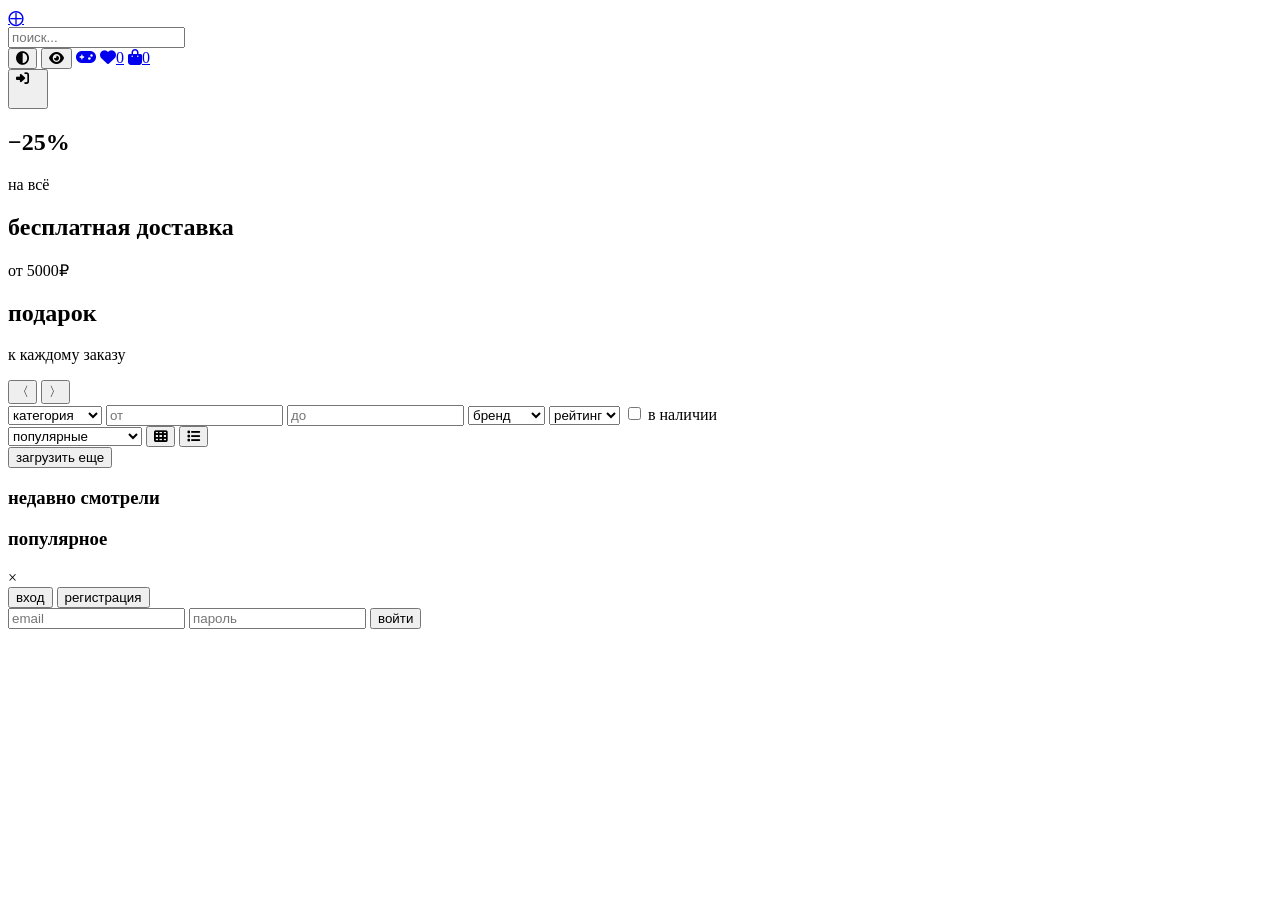
==== index.html @ 4ee25803 "Add files via upload" ====
<!DOCTYPE html>
<html lang="ru" data-theme="dark">
<head>
<meta charset="UTF-8">
<meta name="viewport" content="width=device-width, initial-scale=1.0">
<title>void shop</title>
<link rel="stylesheet" href="css/main.css">
<link rel="stylesheet" href="https://cdnjs.cloudflare.com/ajax/libs/font-awesome/6.4.0/css/all.min.css">
<link href="https://fonts.googleapis.com/css2?family=Inter:wght@300;400;500;600;700&display=swap" rel="stylesheet">
</head>
<body>
<div id="app">
<header class="header">
<div class="container header-wrap">
<a href="index.html" class="logo">⨁</a>
<div class="search-box">
<input type="text" id="searchInput" placeholder="поиск..." class="search-input">
</div>
<div class="actions">
<button id="themeToggle" class="icon-btn"><i class="fas fa-adjust"></i></button>
<button id="accessToggle" class="icon-btn"><i class="fas fa-eye"></i></button>
<a href="game.html" class="icon-btn" title="игра"><i class="fas fa-gamepad"></i></a>
<a href="favorites.html" class="icon-btn"><i class="fas fa-heart"></i><span class="badge" id="favCount">0</span></a>
<a href="cart.html" class="icon-btn"><i class="fas fa-shopping-bag"></i><span class="badge" id="cartCount">0</span></a>
<div id="authBlock" style="display:flex;align-items:center;gap:6px;">
<a href="profile.html" id="profileLink" class="icon-btn" style="display:none;width:40px;height:40px;"><i class="fas fa-user"></i></a>
<button id="loginBtn" class="icon-btn" style="display:flex;width:40px;height:40px;"><i class="fas fa-sign-in-alt"></i></button>
<button id="logoutBtn" class="icon-btn" style="display:none;width:40px;height:40px;"><i class="fas fa-sign-out-alt"></i></button>
</div>
</div>
</div>
</header>

<section class="slider-section">
<div class="slider-wrap">
<div class="slider-track" id="sliderTrack">
<div class="slide"><div class="slide-content"><h2>−25%</h2><p>на всё</p></div></div>
<div class="slide"><div class="slide-content"><h2>бесплатная доставка</h2><p>от 5000₽</p></div></div>
<div class="slide"><div class="slide-content"><h2>подарок</h2><p>к каждому заказу</p></div></div>
</div>
<button class="slider-btn prev" id="sliderPrev">〈</button>
<button class="slider-btn next" id="sliderNext">〉</button>
</div>
</section>

<section class="filters">
<div class="container">
<div class="filter-row">
<select id="filterCat" class="filter-select"><option value="">категория</option><option value="smartphones">смартфоны</option><option value="laptops">ноутбуки</option><option value="tablets">планшеты</option><option value="audio">аудио</option><option value="accessories">аксессуары</option></select>
<input type="number" id="filterMin" placeholder="от" class="filter-input">
<input type="number" id="filterMax" placeholder="до" class="filter-input">
<select id="filterBrand" class="filter-select"><option value="">бренд</option><option value="Apple">apple</option><option value="Samsung">samsung</option><option value="Xiaomi">xiaomi</option><option value="Sony">sony</option></select>
<select id="filterRating" class="filter-select"><option value="0">рейтинг</option><option value="4">4+</option><option value="3">3+</option><option value="2">2+</option></select>
<label class="filter-check"><input type="checkbox" id="filterStock"> в наличии</label>
</div>
<div class="sort-row">
<select id="sortSelect" class="filter-select"><option value="popular">популярные</option><option value="price_asc">сначала дешевые</option><option value="price_desc">сначала дорогие</option><option value="rating">по рейтингу</option></select>
<button id="gridView" class="view-btn active"><i class="fas fa-th"></i></button>
<button id="listView" class="view-btn"><i class="fas fa-list"></i></button>
</div>
</div>
</section>

<main class="catalog">
<div class="container">
<div id="productsContainer" class="product-grid"></div>
<button id="loadMore" class="load-more-btn">загрузить еще</button>
</div>
</section>

<section class="recent">
<div class="container">
<h3 class="section-title">недавно смотрели</h3>
<div id="recentlyViewed" class="mini-grid"></div>
<h3 class="section-title">популярное</h3>
<div id="popularProducts" class="mini-grid"></div>
</div>
</section>

<div id="authModal" class="modal">
<div class="modal-box">
<span class="modal-close" id="modalClose">×</span>
<div class="tabs">
<button class="tab active" data-tab="login">вход</button>
<button class="tab" data-tab="register">регистрация</button>
</div>
<form id="loginForm">
<input type="email" id="loginEmail" placeholder="email" required>
<input type="password" id="loginPass" placeholder="пароль" required>
<button type="submit" class="btn-dark">войти</button>
</form>
<form id="registerForm" style="display:none">
<input type="text" id="regName" placeholder="имя" required>
<input type="email" id="regEmail" placeholder="email" required>
<input type="password" id="regPass" placeholder="пароль" required>
<button type="submit" class="btn-dark">зарегистрироваться</button>
</form>
</div>
</div>
</div>

<script src="js/data.js"></script>
<script src="js/models.js"></script>
<script src="js/viewmodels.js"></script>
<script src="js/views.js"></script>
<script src="js/app.js"></script>
</body>
</html>
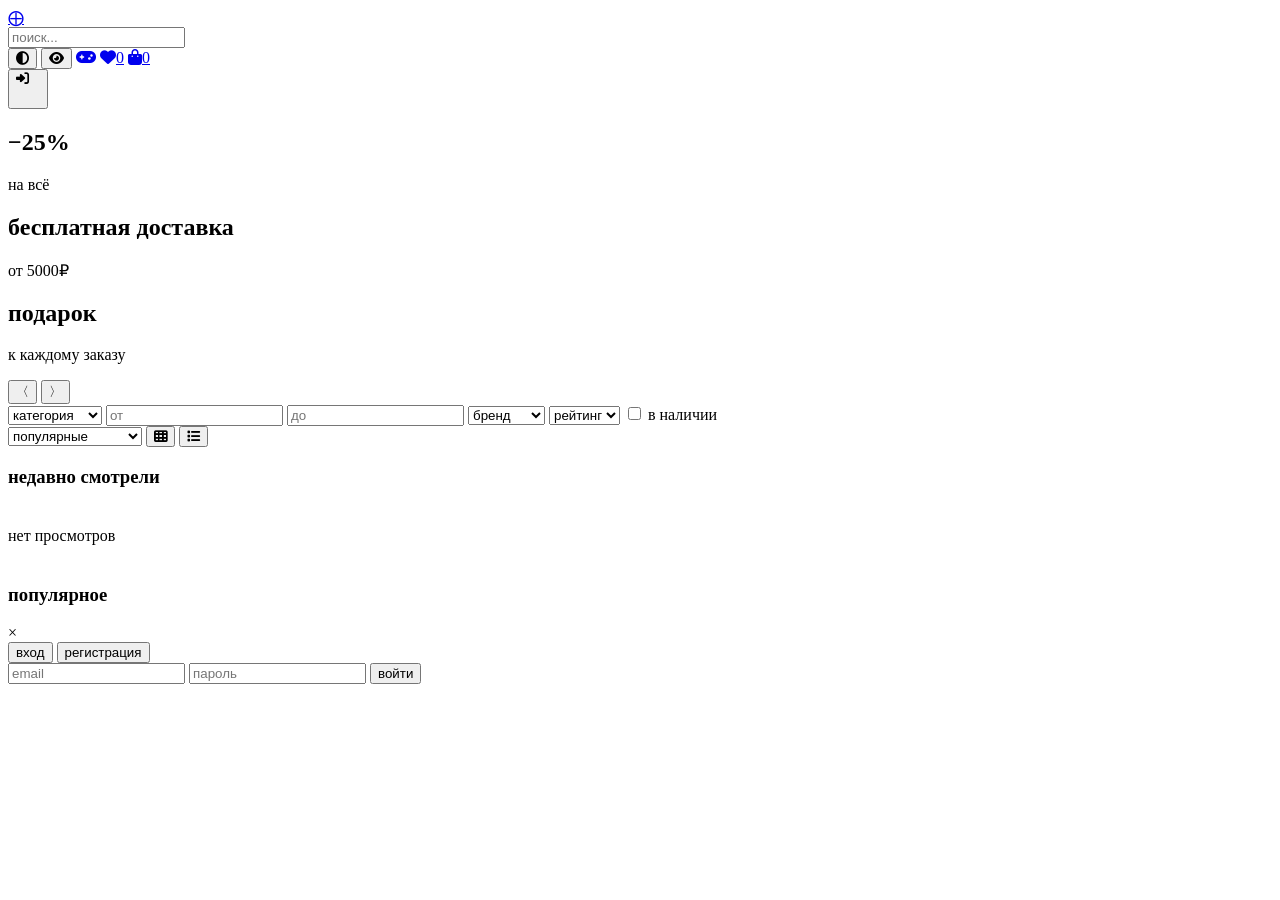
==== commit 6f70d7bc: "index.html" ====
--- a/index.html
+++ b/index.html
@@ -4,7 +4,7 @@
 <meta charset="UTF-8">
 <meta name="viewport" content="width=device-width, initial-scale=1.0">
 <title>void shop</title>
-<link rel="stylesheet" href="css/main.css">
+<link rel="stylesheet" href="sayt/css/main.css">
 <link rel="stylesheet" href="https://cdnjs.cloudflare.com/ajax/libs/font-awesome/6.4.0/css/all.min.css">
 <link href="https://fonts.googleapis.com/css2?family=Inter:wght@300;400;500;600;700&display=swap" rel="stylesheet">
 </head>
@@ -12,18 +12,18 @@
 <div id="app">
 <header class="header">
 <div class="container header-wrap">
-<a href="index.html" class="logo">⨁</a>
+<a href="sayt/index.html" class="logo">⨁</a>
 <div class="search-box">
 <input type="text" id="searchInput" placeholder="поиск..." class="search-input">
 </div>
 <div class="actions">
 <button id="themeToggle" class="icon-btn"><i class="fas fa-adjust"></i></button>
 <button id="accessToggle" class="icon-btn"><i class="fas fa-eye"></i></button>
-<a href="game.html" class="icon-btn" title="игра"><i class="fas fa-gamepad"></i></a>
-<a href="favorites.html" class="icon-btn"><i class="fas fa-heart"></i><span class="badge" id="favCount">0</span></a>
-<a href="cart.html" class="icon-btn"><i class="fas fa-shopping-bag"></i><span class="badge" id="cartCount">0</span></a>
+<a href="sayt/game.html" class="icon-btn" title="игра"><i class="fas fa-gamepad"></i></a>
+<a href="sayt/favorites.html" class="icon-btn"><i class="fas fa-heart"></i><span class="badge" id="favCount">0</span></a>
+<a href="sayt/cart.html" class="icon-btn"><i class="fas fa-shopping-bag"></i><span class="badge" id="cartCount">0</span></a>
 <div id="authBlock" style="display:flex;align-items:center;gap:6px;">
-<a href="profile.html" id="profileLink" class="icon-btn" style="display:none;width:40px;height:40px;"><i class="fas fa-user"></i></a>
+<a href="sayt/profile.html" id="profileLink" class="icon-btn" style="display:none;width:40px;height:40px;"><i class="fas fa-user"></i></a>
 <button id="loginBtn" class="icon-btn" style="display:flex;width:40px;height:40px;"><i class="fas fa-sign-in-alt"></i></button>
 <button id="logoutBtn" class="icon-btn" style="display:none;width:40px;height:40px;"><i class="fas fa-sign-out-alt"></i></button>
 </div>
@@ -105,4 +105,4 @@
 <script src="js/views.js"></script>
 <script src="js/app.js"></script>
 </body>
-</html>+</html>
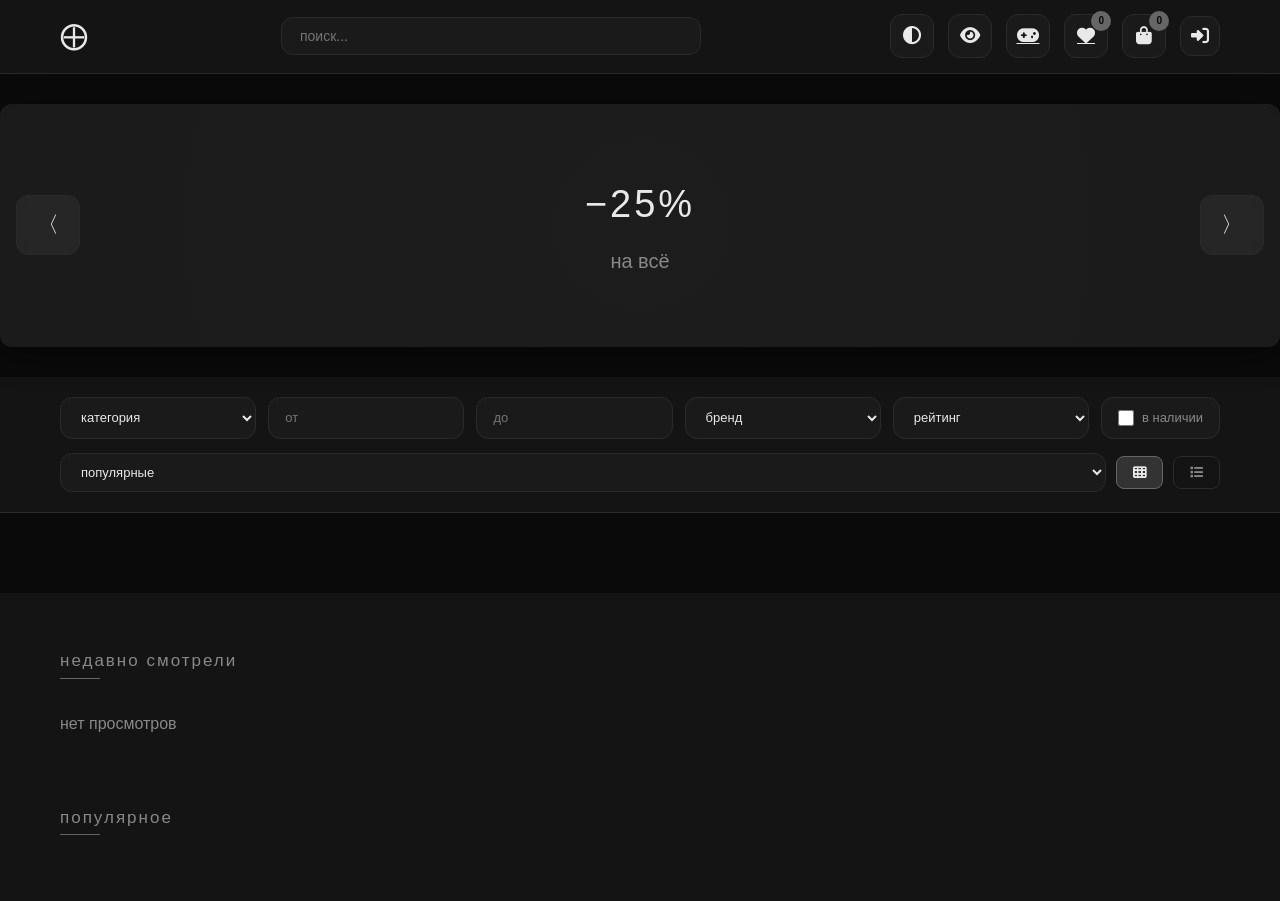
==== commit a9324e3b: "Update index.html" ====
--- a/index.html
+++ b/index.html
@@ -4,7 +4,7 @@
 <meta charset="UTF-8">
 <meta name="viewport" content="width=device-width, initial-scale=1.0">
 <title>void shop</title>
-<link rel="stylesheet" href="sayt/css/main.css">
+<link rel="stylesheet" href="css/main.css">
 <link rel="stylesheet" href="https://cdnjs.cloudflare.com/ajax/libs/font-awesome/6.4.0/css/all.min.css">
 <link href="https://fonts.googleapis.com/css2?family=Inter:wght@300;400;500;600;700&display=swap" rel="stylesheet">
 </head>
@@ -12,18 +12,18 @@
 <div id="app">
 <header class="header">
 <div class="container header-wrap">
-<a href="sayt/index.html" class="logo">⨁</a>
+<a href="index.html" class="logo">⨁</a>
 <div class="search-box">
 <input type="text" id="searchInput" placeholder="поиск..." class="search-input">
 </div>
 <div class="actions">
 <button id="themeToggle" class="icon-btn"><i class="fas fa-adjust"></i></button>
 <button id="accessToggle" class="icon-btn"><i class="fas fa-eye"></i></button>
-<a href="sayt/game.html" class="icon-btn" title="игра"><i class="fas fa-gamepad"></i></a>
-<a href="sayt/favorites.html" class="icon-btn"><i class="fas fa-heart"></i><span class="badge" id="favCount">0</span></a>
-<a href="sayt/cart.html" class="icon-btn"><i class="fas fa-shopping-bag"></i><span class="badge" id="cartCount">0</span></a>
+<a href="game.html" class="icon-btn" title="игра"><i class="fas fa-gamepad"></i></a>
+<a href="favorites.html" class="icon-btn"><i class="fas fa-heart"></i><span class="badge" id="favCount">0</span></a>
+<a href="cart.html" class="icon-btn"><i class="fas fa-shopping-bag"></i><span class="badge" id="cartCount">0</span></a>
 <div id="authBlock" style="display:flex;align-items:center;gap:6px;">
-<a href="sayt/profile.html" id="profileLink" class="icon-btn" style="display:none;width:40px;height:40px;"><i class="fas fa-user"></i></a>
+<a href="profile.html" id="profileLink" class="icon-btn" style="display:none;width:40px;height:40px;"><i class="fas fa-user"></i></a>
 <button id="loginBtn" class="icon-btn" style="display:flex;width:40px;height:40px;"><i class="fas fa-sign-in-alt"></i></button>
 <button id="logoutBtn" class="icon-btn" style="display:none;width:40px;height:40px;"><i class="fas fa-sign-out-alt"></i></button>
 </div>
--- a/css/main.css
+++ b/css/main.css
@@ -0,0 +1,165 @@
+*{margin:0;padding:0;box-sizing:border-box}
+:root{--bg:#0a0a0a;--bg2:#141414;--bg3:#1a1a1a;--bg4:#222;--fg:#e8e8e8;--fg2:#888;--fg3:#555;--border:#2a2a2a;--accent:#333;--accent2:#666;--radius:12px;--radius-sm:8px;--shadow:0 8px 32px rgba(0,0,0,.4)}
+[data-theme="dark"]{--bg:#0a0a0a;--bg2:#141414;--bg3:#1a1a1a;--bg4:#222;--fg:#e8e8e8;--fg2:#888;--fg3:#555;--border:#2a2a2a;--accent:#333;--accent2:#666}
+[data-theme="light"]{--bg:#f0f0f0;--bg2:#e0e0e0;--bg3:#d0d0d0;--bg4:#c0c0c0;--fg:#222;--fg2:#666;--fg3:#999;--border:#bbb;--accent:#aaa;--accent2:#888}
+body{font-family:'Inter',sans-serif;background:var(--bg);color:var(--fg);transition:all .5s cubic-bezier(.4,0,.2,1);line-height:1.6;min-height:100vh}
+.container{max-width:1200px;margin:0 auto;padding:0 20px}
+::-webkit-scrollbar{width:6px;height:6px}
+::-webkit-scrollbar-track{background:var(--bg2)}
+::-webkit-scrollbar-thumb{background:var(--accent2);border-radius:3px}
+
+@keyframes fadeIn{0%{opacity:0;transform:translateY(30px) scale(.96)}100%{opacity:1;transform:translateY(0) scale(1)}}
+@keyframes slideIn{0%{opacity:0;transform:translateX(-30px)}100%{opacity:1;transform:translateX(0)}}
+@keyframes scaleIn{0%{opacity:0;transform:scale(.8)}100%{opacity:1;transform:scale(1)}}
+@keyframes pulse{0%,100%{transform:scale(1)}50%{transform:scale(1.05)}}
+@keyframes shimmer{0%{background-position:-200% 0}100%{background-position:200% 0}}
+@keyframes float{0%,100%{transform:translateY(0)}50%{transform:translateY(-8px)}}
+@keyframes glow{0%,100%{box-shadow:0 0 20px rgba(255,255,255,.05)}50%{box-shadow:0 0 40px rgba(255,255,255,.1)}}
+@keyframes rotate{0%{transform:rotate(0deg)}100%{transform:rotate(360deg)}}
+@keyframes bounceIn{0%{opacity:0;transform:scale(.3)}50%{opacity:1;transform:scale(1.05)}70%{transform:scale(.95)}100%{transform:scale(1)}}
+@keyframes slideUp{0%{opacity:0;transform:translateY(50px)}100%{opacity:1;transform:translateY(0)}}
+@keyframes ripple{0%{transform:scale(0);opacity:.5}100%{transform:scale(4);opacity:0}}
+
+.header{background:var(--bg2);border-bottom:1px solid var(--border);position:sticky;top:0;z-index:100;padding:14px 0;backdrop-filter:blur(10px);animation:fadeIn .6s ease}
+.header-wrap{display:flex;justify-content:space-between;align-items:center;gap:20px}
+.logo{font-size:28px;font-weight:300;color:var(--fg);text-decoration:none;letter-spacing:4px;transition:.4s;display:flex;align-items:center;gap:8px}
+.logo:hover{transform:scale(1.05);color:var(--fg2)}
+.search-box{flex:1;max-width:420px;position:relative}
+.search-input{width:100%;padding:10px 18px;background:var(--bg3);border:1px solid var(--border);color:var(--fg);border-radius:var(--radius);font-size:14px;transition:all .4s cubic-bezier(.4,0,.2,1)}
+.search-input:focus{outline:none;border-color:var(--accent2);box-shadow:0 0 0 3px rgba(255,255,255,.05);transform:scale(1.02)}
+.actions{display:flex;gap:14px;align-items:center}
+.icon-btn{background:var(--bg3);border:1px solid var(--border);color:var(--fg);font-size:18px;cursor:pointer;padding:10px;border-radius:var(--radius);position:relative;transition:all .4s cubic-bezier(.4,0,.2,1);width:44px;height:44px;display:flex;align-items:center;justify-content:center}
+.icon-btn:hover{background:var(--accent);transform:translateY(-2px) scale(1.05);border-color:var(--accent2);box-shadow:var(--shadow)}
+.icon-btn:active{transform:scale(.95)}
+.badge{position:absolute;top:-4px;right:-4px;background:var(--accent2);color:var(--bg);font-size:10px;padding:2px 7px;border-radius:20px;font-weight:700;animation:bounceIn .6s ease}
+
+.slider-section{padding:30px 0;animation:fadeIn .8s ease}
+.slider-wrap{position:relative;overflow:hidden;border-radius:var(--radius);background:var(--bg2);box-shadow:var(--shadow)}
+.slider-track{display:flex;transition:transform .8s cubic-bezier(.4,0,.2,1)}
+.slide{min-width:100%;padding:70px 20px;text-align:center;background:var(--bg3);position:relative;overflow:hidden}
+.slide::before{content:'';position:absolute;top:-50%;left:-50%;width:200%;height:200%;background:radial-gradient(circle,var(--accent) 0%,transparent 70%);opacity:.1;animation:rotate 20s linear infinite}
+.slide-content{position:relative;z-index:1;animation:slideUp .8s ease}
+.slide-content h2{font-size:38px;font-weight:300;letter-spacing:3px;animation:float 3s ease-in-out infinite}
+.slide-content p{color:var(--fg2);font-size:20px;margin-top:10px;animation:float 3s ease-in-out infinite 1s}
+.slider-btn{position:absolute;top:50%;transform:translateY(-50%);background:rgba(255,255,255,.05);border:1px solid var(--border);color:var(--fg);padding:14px 20px;cursor:pointer;font-size:22px;transition:all .4s cubic-bezier(.4,0,.2,1);border-radius:var(--radius);backdrop-filter:blur(5px)}
+.slider-btn:hover{background:rgba(255,255,255,.12);transform:translateY(-50%) scale(1.1);border-color:var(--accent2)}
+.slider-btn.prev{left:16px}
+.slider-btn.next{right:16px}
+
+.filters{padding:20px 0;background:var(--bg2);border-bottom:1px solid var(--border);animation:slideIn .6s ease}
+.filter-row{display:flex;gap:12px;flex-wrap:wrap;margin-bottom:14px}
+.filter-select,.filter-input{padding:10px 16px;background:var(--bg3);border:1px solid var(--border);color:var(--fg);border-radius:var(--radius);font-size:13px;min-width:130px;flex:1;transition:all .4s cubic-bezier(.4,0,.2,1)}
+.filter-select:focus,.filter-input:focus{outline:none;border-color:var(--accent2);box-shadow:0 0 0 3px rgba(255,255,255,.05);transform:translateY(-1px)}
+.filter-select:hover,.filter-input:hover{border-color:var(--accent2)}
+.filter-check{display:flex;align-items:center;gap:8px;font-size:13px;color:var(--fg2);padding:10px 16px;background:var(--bg3);border:1px solid var(--border);border-radius:var(--radius);cursor:pointer;transition:all .4s cubic-bezier(.4,0,.2,1)}
+.filter-check:hover{border-color:var(--accent2);transform:translateY(-1px)}
+.filter-check input[type="checkbox"]{width:16px;height:16px;cursor:pointer;accent-color:var(--accent2)}
+.sort-row{display:flex;gap:10px;align-items:center;flex-wrap:wrap}
+.view-btn{background:transparent;border:1px solid var(--border);color:var(--fg2);padding:8px 16px;border-radius:var(--radius-sm);cursor:pointer;transition:all .4s cubic-bezier(.4,0,.2,1)}
+.view-btn:hover{background:var(--accent);border-color:var(--accent2);transform:translateY(-1px)}
+.view-btn.active{background:var(--accent);color:var(--fg);border-color:var(--accent2)}
+
+.product-grid{display:grid;grid-template-columns:repeat(auto-fill,minmax(240px,1fr));gap:20px;padding:30px 0}
+.product-grid.list-view{display:flex;flex-direction:column;gap:14px}
+.product-card{background:var(--bg2);border:1px solid var(--border);border-radius:var(--radius);padding:18px;transition:all .5s cubic-bezier(.4,0,.2,1);cursor:pointer;animation:fadeIn .6s ease;position:relative;overflow:hidden}
+.product-card::before{content:'';position:absolute;top:0;left:-100%;width:100%;height:100%;background:linear-gradient(90deg,transparent,rgba(255,255,255,.03),transparent);transition:left .6s}
+.product-card:hover::before{left:100%}
+.product-card:hover{transform:translateY(-6px) scale(1.01);border-color:var(--accent2);box-shadow:var(--shadow)}
+.product-card img{width:100%;height:200px;object-fit:cover;border-radius:var(--radius-sm);background:var(--bg3);transition:transform .6s cubic-bezier(.4,0,.2,1)}
+.product-card:hover img{transform:scale(1.03)}
+.product-card h4{font-size:15px;font-weight:400;margin:12px 0 6px;transition:color .3s}
+.product-card:hover h4{color:var(--fg2)}
+.product-card .price{font-size:20px;font-weight:300;color:var(--fg);margin:4px 0}
+.product-card .rating{color:var(--fg2);font-size:13px;margin:4px 0;letter-spacing:1px}
+.product-card .actions{display:flex;gap:8px;margin-top:12px}
+.product-card .actions button{flex:1;padding:10px;background:var(--bg3);border:1px solid var(--border);color:var(--fg);border-radius:var(--radius-sm);cursor:pointer;transition:all .4s cubic-bezier(.4,0,.2,1);font-size:14px;display:flex;align-items:center;justify-content:center;gap:6px}
+.product-card .actions button:hover{background:var(--accent);border-color:var(--accent2);transform:scale(1.05);box-shadow:var(--shadow)}
+.product-card .actions button:active{transform:scale(.95)}
+.product-card .actions button i{transition:transform .4s}
+.product-card .actions button:hover i{transform:scale(1.2)}
+
+.load-more-btn{display:block;width:100%;padding:16px;background:var(--bg2);border:1px solid var(--border);color:var(--fg);border-radius:var(--radius);cursor:pointer;transition:all .5s cubic-bezier(.4,0,.2,1);font-size:14px;letter-spacing:2px;position:relative;overflow:hidden;margin:10px 0 30px}
+.load-more-btn::before{content:'';position:absolute;top:0;left:-100%;width:100%;height:100%;background:linear-gradient(90deg,transparent,rgba(255,255,255,.05),transparent);transition:left .6s}
+.load-more-btn:hover::before{left:100%}
+.load-more-btn:hover{background:var(--accent);transform:translateY(-2px);box-shadow:var(--shadow);border-color:var(--accent2)}
+
+.recent{padding:30px 0;background:var(--bg2);margin-top:20px;animation:slideUp .8s ease}
+.section-title{font-size:17px;font-weight:300;letter-spacing:2px;margin:24px 0 16px;color:var(--fg2);position:relative;display:inline-block}
+.section-title::after{content:'';position:absolute;bottom:-4px;left:0;width:40px;height:1px;background:var(--accent2);transition:width .4s}
+.section-title:hover::after{width:100%}
+.mini-grid{display:grid;grid-template-columns:repeat(auto-fill,minmax(150px,1fr));gap:16px;margin-bottom:24px}
+.mini-card{background:var(--bg3);padding:14px;border:1px solid var(--border);border-radius:var(--radius);transition:all .5s cubic-bezier(.4,0,.2,1);cursor:pointer;animation:fadeIn .5s ease}
+.mini-card:hover{transform:translateY(-4px) scale(1.02);border-color:var(--accent2);box-shadow:var(--shadow)}
+.mini-card img{width:100%;height:120px;object-fit:cover;border-radius:var(--radius-sm);background:var(--bg2);transition:transform .5s}
+.mini-card:hover img{transform:scale(1.05)}
+.mini-card p{font-size:13px;margin:8px 0 4px;color:var(--fg2);transition:color .3s}
+.mini-card:hover p{color:var(--fg)}
+.mini-card .mini-price{font-size:16px;color:var(--fg);font-weight:300}
+
+.modal{display:none;position:fixed;top:0;left:0;width:100%;height:100%;background:rgba(0,0,0,.85);z-index:999;justify-content:center;align-items:center;animation:fadeIn .4s ease;backdrop-filter:blur(8px)}
+.modal-box{background:var(--bg2);padding:40px;max-width:420px;width:92%;border-radius:var(--radius);border:1px solid var(--border);position:relative;animation:scaleIn .5s cubic-bezier(.4,0,.2,1)}
+.modal-close{position:absolute;top:14px;right:20px;font-size:28px;cursor:pointer;color:var(--fg2);transition:all .4s;width:40px;height:40px;display:flex;align-items:center;justify-content:center;border-radius:50%}
+.modal-close:hover{background:var(--accent);transform:rotate(90deg)}
+.tabs{display:flex;gap:0;margin-bottom:24px;border-bottom:1px solid var(--border)}
+.tab{padding:12px 24px;background:transparent;border:none;color:var(--fg2);cursor:pointer;font-size:14px;transition:all .4s;border-bottom:2px solid transparent;font-weight:300;letter-spacing:1px}
+.tab.active{color:var(--fg);border-bottom-color:var(--accent2)}
+.tab:hover{color:var(--fg)}
+.modal-box input{width:100%;padding:12px 16px;margin:10px 0;background:var(--bg3);border:1px solid var(--border);color:var(--fg);border-radius:var(--radius);transition:all .4s cubic-bezier(.4,0,.2,1)}
+.modal-box input:focus{outline:none;border-color:var(--accent2);box-shadow:0 0 0 3px rgba(255,255,255,.05)}
+.btn-dark{width:100%;padding:14px;background:var(--bg3);border:1px solid var(--border);color:var(--fg);border-radius:var(--radius);cursor:pointer;transition:all .5s cubic-bezier(.4,0,.2,1);font-size:14px;letter-spacing:2px;position:relative;overflow:hidden}
+.btn-dark::before{content:'';position:absolute;top:0;left:-100%;width:100%;height:100%;background:linear-gradient(90deg,transparent,rgba(255,255,255,.05),transparent);transition:left .6s}
+.btn-dark:hover::before{left:100%}
+.btn-dark:hover{background:var(--accent);transform:translateY(-2px);box-shadow:var(--shadow);border-color:var(--accent2)}
+
+.profile-wrap{display:grid;grid-template-columns:300px 1fr;gap:28px;padding:40px 0}
+.profile-sidebar{background:var(--bg2);padding:32px;border:1px solid var(--border);border-radius:var(--radius);text-align:center;transition:all .4s;animation:fadeIn .6s ease}
+.profile-sidebar:hover{box-shadow:var(--shadow);border-color:var(--accent2)}
+.profile-sidebar .avatar{font-size:80px;color:var(--fg2);margin-bottom:12px;transition:transform .5s}
+.profile-sidebar:hover .avatar{transform:scale(1.1) rotate(-5deg)}
+.profile-sidebar h2{font-weight:300;font-size:22px;margin:12px 0 4px}
+.profile-sidebar p{color:var(--fg2);font-size:14px}
+.stats{display:grid;grid-template-columns:1fr 1fr;gap:12px;margin-top:24px}
+.stat{background:var(--bg3);padding:16px;border-radius:var(--radius-sm);transition:all .4s}
+.stat:hover{transform:scale(1.05);border-color:var(--accent2)}
+.stat-val{font-size:28px;font-weight:300;display:block;animation:slideUp .6s ease}
+.stat-label{font-size:12px;color:var(--fg2)}
+.profile-content{display:flex;flex-direction:column;gap:24px}
+.profile-section{background:var(--bg2);padding:28px;border:1px solid var(--border);border-radius:var(--radius);transition:all .4s;animation:fadeIn .7s ease}
+.profile-section:hover{border-color:var(--accent2)}
+.profile-section h3{font-weight:300;font-size:17px;margin-bottom:16px;letter-spacing:1px}
+.profile-input{width:100%;padding:12px 16px;margin:8px 0;background:var(--bg3);border:1px solid var(--border);color:var(--fg);border-radius:var(--radius);transition:all .4s cubic-bezier(.4,0,.2,1)}
+.profile-input:focus{outline:none;border-color:var(--accent2);box-shadow:0 0 0 3px rgba(255,255,255,.05)}
+
+.cart-total{background:var(--bg2);padding:20px;border:1px solid var(--border);border-radius:var(--radius);margin:16px 0;text-align:right;animation:slideUp .6s ease}
+.cart-total span{font-size:22px;font-weight:300;letter-spacing:1px}
+.cart-item{display:flex;justify-content:space-between;align-items:center;padding:16px;background:var(--bg2);border:1px solid var(--border);border-radius:var(--radius);margin:8px 0;transition:all .4s;animation:fadeIn .5s ease}
+.cart-item:hover{border-color:var(--accent2);transform:translateX(4px)}
+.cart-item .qty{display:flex;gap:10px;align-items:center}
+.cart-item .qty button{background:var(--bg3);border:1px solid var(--border);color:var(--fg);padding:4px 14px;border-radius:var(--radius-sm);cursor:pointer;transition:all .3s;font-size:16px}
+.cart-item .qty button:hover{background:var(--accent);transform:scale(1.1)}
+
+.game-wrap{display:grid;grid-template-columns:1fr 1fr;gap:28px;padding:40px 0}
+.game-display{background:var(--bg2);padding:40px;border:1px solid var(--border);border-radius:var(--radius);text-align:center;transition:all .4s;animation:fadeIn .6s ease}
+.game-display:hover{border-color:var(--accent2);box-shadow:var(--shadow)}
+.game-display p{font-size:22px;margin-bottom:20px}
+.game-result{margin-top:20px;padding:20px;background:var(--bg3);border-radius:var(--radius);min-height:70px;animation:slideUp .6s ease;font-size:18px}
+.promo-section{background:var(--bg2);padding:40px;border:1px solid var(--border);border-radius:var(--radius);animation:fadeIn .7s ease}
+.promo-section:hover{border-color:var(--accent2)}
+.promo-code{background:var(--bg3);padding:16px;margin:10px 0;border:1px solid var(--border);border-radius:var(--radius-sm);transition:all .4s;font-size:15px;letter-spacing:1px}
+.promo-code:hover{transform:scale(1.02);border-color:var(--accent2);box-shadow:var(--shadow)}
+
+.page-title{font-weight:300;font-size:26px;letter-spacing:3px;padding:24px 0;animation:slideIn .6s ease}
+
+.access-mode *{font-size:18px;letter-spacing:.5px}
+.access-mode .icon-btn{min-width:52px;min-height:52px}
+.access-mode input,.access-mode select{padding:14px 18px;font-size:18px}
+.access-mode .product-card{font-size:18px}
+.access-mode .product-card h4{font-size:20px}
+.access-mode .product-card .price{font-size:24px}
+.access-mode .btn-dark,.access-mode .load-more-btn{font-size:18px;padding:18px}
+
+.high-contrast{--bg:#000;--bg2:#111;--bg3:#1a1a1a;--fg:#fff;--fg2:#ff0;--border:#ff0;--accent:#333;--accent2:#ff0}
+.high-contrast .btn-dark,.high-contrast .icon-btn{color:#ff0;border-color:#ff0}
+.high-contrast .btn-dark:hover{background:#ff0;color:#000}
+
+@media(max-width:768px){.profile-wrap{grid-template-columns:1fr}.filter-row{flex-direction:column}.game-wrap{grid-template-columns:1fr}.header-wrap{flex-wrap:wrap}.search-box{max-width:100%}.slider-btn{padding:10px 14px;font-size:18px}.slide-content h2{font-size:28px}.product-grid{grid-template-columns:repeat(auto-fill,minmax(160px,1fr))}}
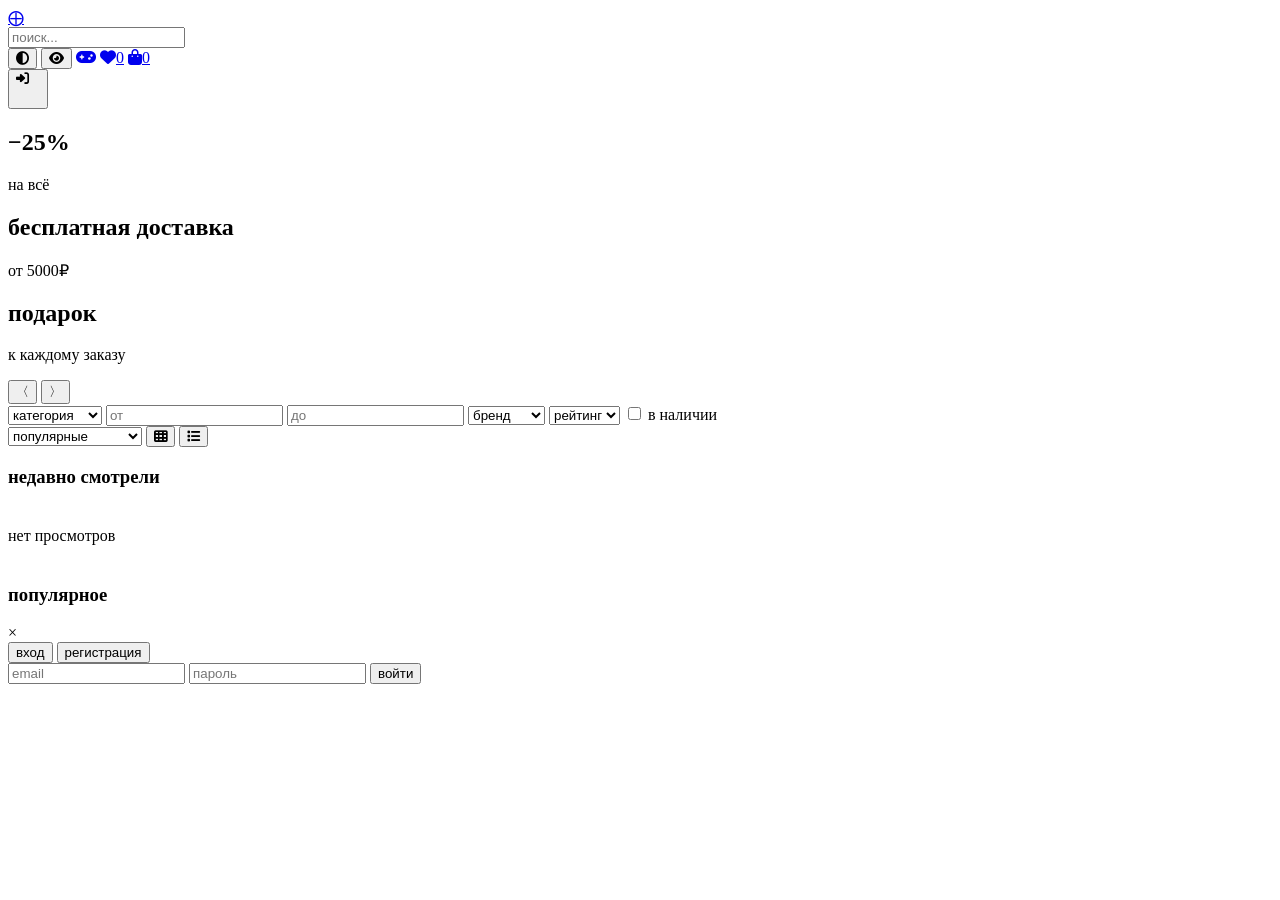
==== commit 3bbbf8e2: "Update index.html" ====
--- a/index.html
+++ b/index.html
@@ -4,7 +4,7 @@
 <meta charset="UTF-8">
 <meta name="viewport" content="width=device-width, initial-scale=1.0">
 <title>void shop</title>
-<link rel="stylesheet" href="css/main.css">
+<link rel="stylesheet" href="/sayt/css/main.css">
 <link rel="stylesheet" href="https://cdnjs.cloudflare.com/ajax/libs/font-awesome/6.4.0/css/all.min.css">
 <link href="https://fonts.googleapis.com/css2?family=Inter:wght@300;400;500;600;700&display=swap" rel="stylesheet">
 </head>
@@ -12,18 +12,18 @@
 <div id="app">
 <header class="header">
 <div class="container header-wrap">
-<a href="index.html" class="logo">⨁</a>
+<a href="/sayt/index.html" class="logo">⨁</a>
 <div class="search-box">
 <input type="text" id="searchInput" placeholder="поиск..." class="search-input">
 </div>
 <div class="actions">
 <button id="themeToggle" class="icon-btn"><i class="fas fa-adjust"></i></button>
 <button id="accessToggle" class="icon-btn"><i class="fas fa-eye"></i></button>
-<a href="game.html" class="icon-btn" title="игра"><i class="fas fa-gamepad"></i></a>
-<a href="favorites.html" class="icon-btn"><i class="fas fa-heart"></i><span class="badge" id="favCount">0</span></a>
-<a href="cart.html" class="icon-btn"><i class="fas fa-shopping-bag"></i><span class="badge" id="cartCount">0</span></a>
+<a href="/sayt/game.html" class="icon-btn" title="игра"><i class="fas fa-gamepad"></i></a>
+<a href="/sayt/favorites.html" class="icon-btn"><i class="fas fa-heart"></i><span class="badge" id="favCount">0</span></a>
+<a href="/sayt/cart.html" class="icon-btn"><i class="fas fa-shopping-bag"></i><span class="badge" id="cartCount">0</span></a>
 <div id="authBlock" style="display:flex;align-items:center;gap:6px;">
-<a href="profile.html" id="profileLink" class="icon-btn" style="display:none;width:40px;height:40px;"><i class="fas fa-user"></i></a>
+<a href="/sayt/profile.html" id="profileLink" class="icon-btn" style="display:none;width:40px;height:40px;"><i class="fas fa-user"></i></a>
 <button id="loginBtn" class="icon-btn" style="display:flex;width:40px;height:40px;"><i class="fas fa-sign-in-alt"></i></button>
 <button id="logoutBtn" class="icon-btn" style="display:none;width:40px;height:40px;"><i class="fas fa-sign-out-alt"></i></button>
 </div>
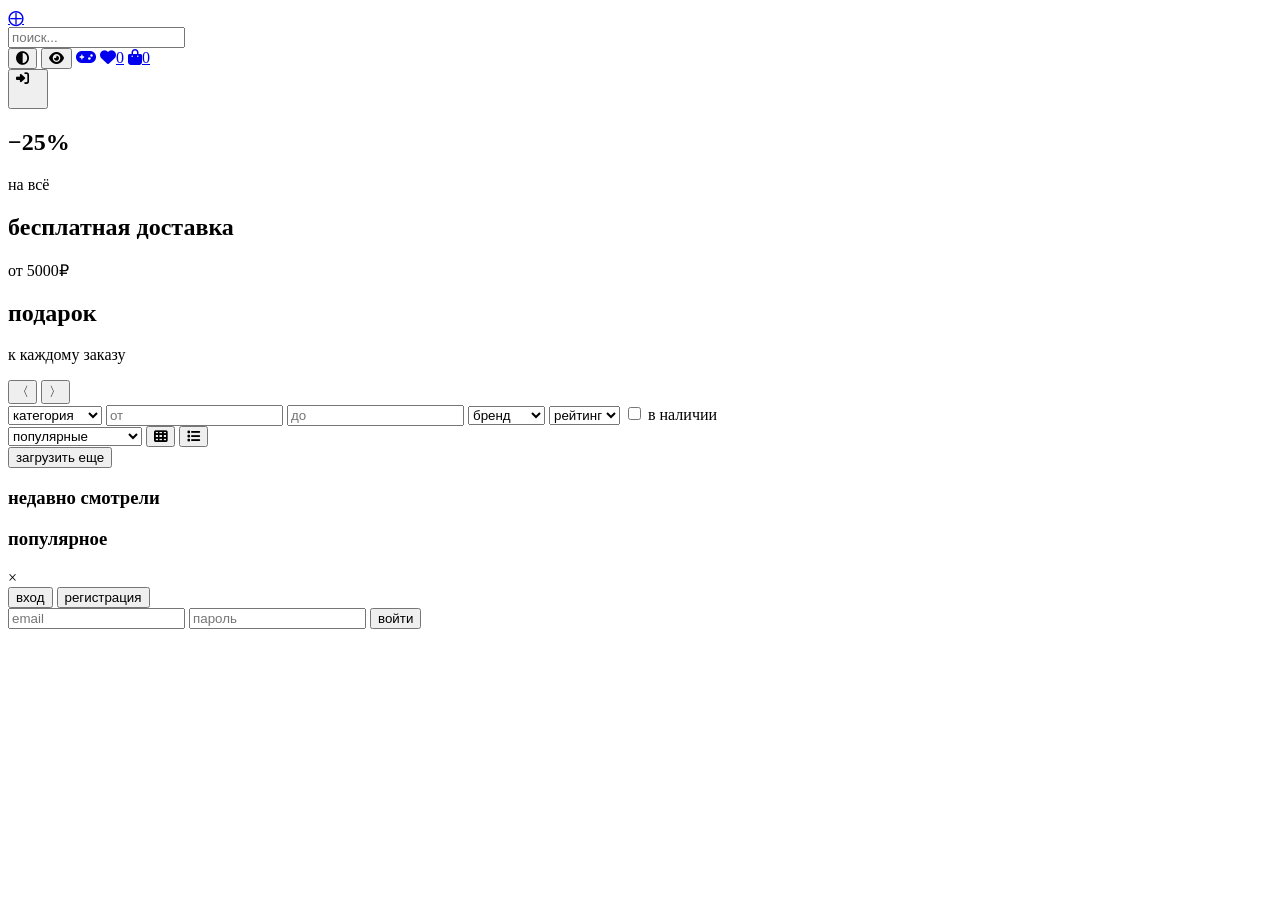
==== commit e1af68c7: "Update index.html" ====
--- a/index.html
+++ b/index.html
@@ -99,10 +99,10 @@
 </div>
 </div>
 
-<script src="js/data.js"></script>
-<script src="js/models.js"></script>
-<script src="js/viewmodels.js"></script>
-<script src="js/views.js"></script>
-<script src="js/app.js"></script>
+<script src="/sayt/js/data.js"></script>
+<script src="/sayt/js/models.js"></script>
+<script src="/sayt/js/viewmodels.js"></script>
+<script src="/sayt/js/views.js"></script>
+<script src="/sayt/js/app.js"></script>
 </body>
 </html>
